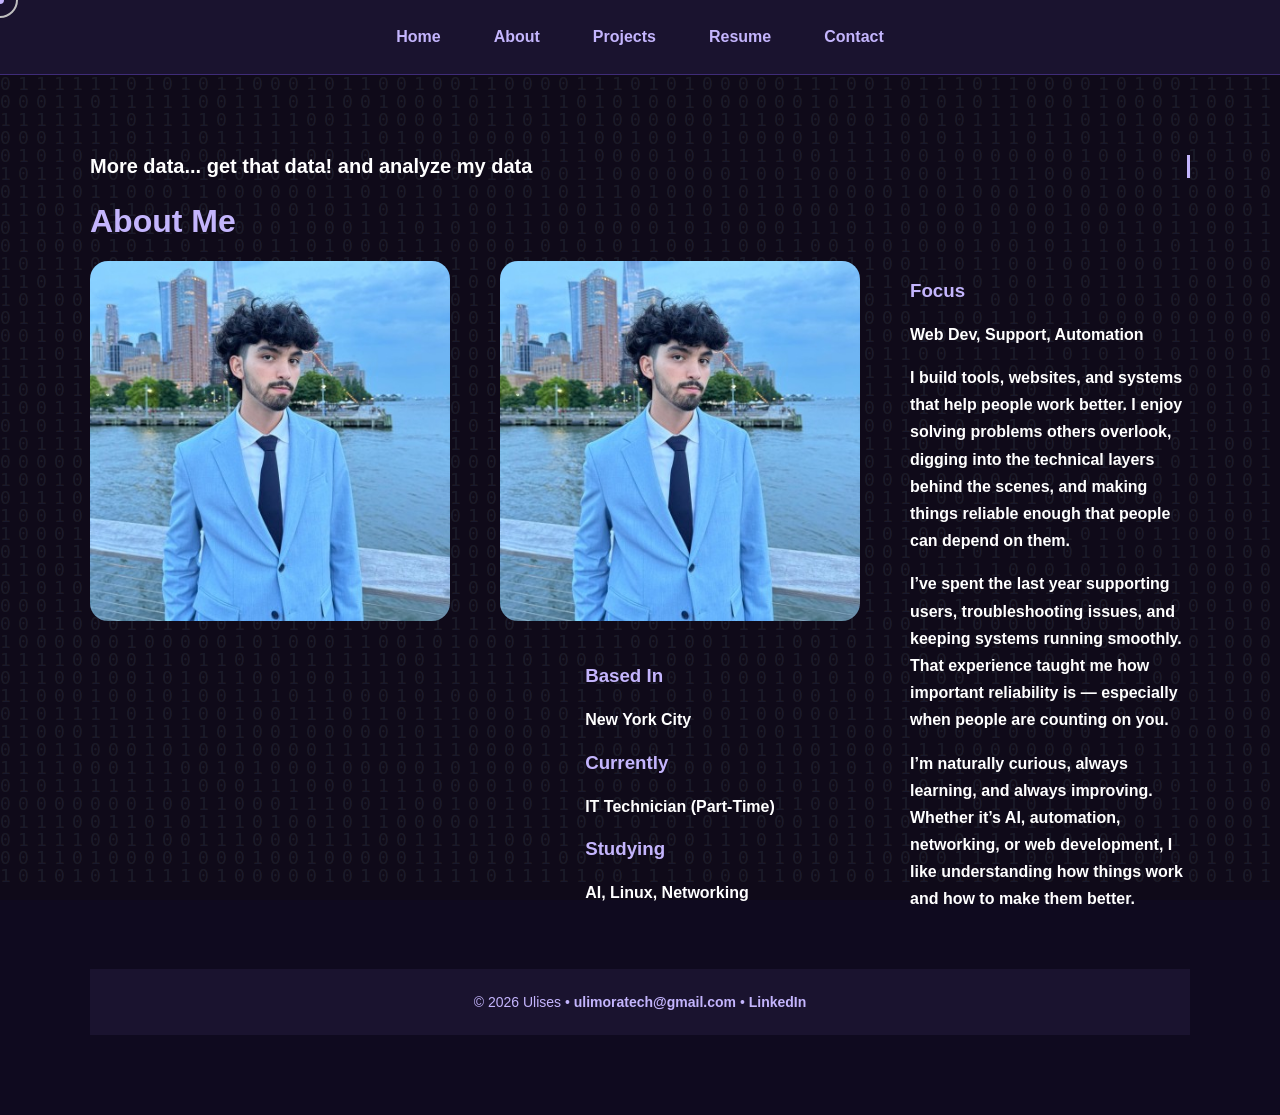
==== about.html @ 3aa350af "Update about.html" ====
<!DOCTYPE html>
<html lang="en">
<head>
  <meta charset="UTF-8">
  <title>About Me</title>
  <link rel="stylesheet" href="styles.css">
</head>

<body>
<canvas id="matrix"></canvas>
<nav>
  <a href="index.html">Home</a>
  <a href="about.html">About</a>
  <a href="projects.html">Projects</a>
  <a href="resume.html">Resume</a>
  <a href="contact.html">Contact</a>
</nav>

<div class="container">
<div class="typing">More data... get that data! and analyze my data</div>
  <h1>About Me</h1>
  <div style="display:flex; gap:50px; align-items:flex-start;">

    <div>
      <img src="assets/profile.jpg" style="width:360px; border-radius:18px;">
    </div>

    <div style="display:flex; gap:50px; align-items:flex-start;">

  <!-- LEFT COLUMN -->
  <div style="display:flex; flex-direction:column; align-items:center; gap:25px;">

    <img src="assets/profile.jpg" style="width:360px; border-radius:18px;">

    <div class="info-grid-left">
      <div class="info-item">
        <h3>Based In</h3>
        <p>New York City</p>
      </div>

      <div class="info-item">
        <h3>Currently</h3>
        <p>IT Technician (Part‑Time)</p>
      </div>

      <div class="info-item">
        <h3>Studying</h3>
        <p>AI, Linux, Networking</p>
      </div>
    </div>

  </div>

  <!-- RIGHT COLUMN -->
  <div style="flex:1;">

    <div class="info-grid-right">
      <div class="info-item">
        <h3>Focus</h3>
        <p>Web Dev, Support, Automation</p>
      </div>
    </div>

    <p>
      I build tools, websites, and systems that help people work better. I enjoy solving problems 
      others overlook, digging into the technical layers behind the scenes, and making things 
      reliable enough that people can depend on them.
    </p>

    <p>
      I’ve spent the last year supporting users, troubleshooting issues, and keeping systems running 
      smoothly. That experience taught me how important reliability is — especially when people are 
      counting on you.
    </p>

    <p>
      I’m naturally curious, always learning, and always improving. Whether it’s AI, automation, 
      networking, or web development, I like understanding how things work and how to make them better.
    </p>

  </div>

</div>

</div>

<footer>
  © 2026 Ulises • 
  <a href="mailto:ulimoratech@gmail.com">ulimoratech@gmail.com</a> • 
  <a href="https://www.linkedin.com/in/ulises-mora-061217271" target="_blank">LinkedIn</a>
</footer>

<div class="cursor-dot"></div>
<div class="cursor-outline"></div>
<script src="cursor.js"></script>
<script src="matrix.js"></script>
</body>
</html>
---- styles.css ----
/* ---------- GLOBAL DARK THEME ---------- */
body {
  margin: 0;
  padding: 0;
  font-family: 'Inter', sans-serif;
  background: #0f0a1f;
  color: #e5e3ff;
  cursor: none;
}

h1, h2, h3 {
  font-weight: 700;
  color: #c4b5fd;
}

p {
  line-height: 1.7;
  color: #dcd7ff;
}

/* ---------- NAV ---------- */
nav {
  display: flex;
  justify-content: center;
  gap: 25px;
  padding: 20px;
  background: #1a132f;
  border-bottom: 1px solid #3f2c78;
}

nav a {
  text-decoration: none;
  color: #c4b5fd;
  font-weight: 600;
  padding: 8px 14px;
  border-radius: 8px;
  transition: 0.2s;
}

nav a:hover {
  background: #3f2c78;
}

/* ---------- CONTAINER ---------- */
.container {
  max-width: 1100px;
  margin: 60px auto;
  padding: 20px;
}

/* ---------- CARD ---------- */
.card {
  background: #1a132f;
  padding: 35px;
  border-radius: 22px;
  border: 1px solid #3f2c78;
  box-shadow: 0 0 25px rgba(128, 90, 213, 0.25);
}

/* ---------- CUSTOM PURPLE CURSOR ---------- */
.cursor-dot,
.cursor-outline {
  position: fixed;
  top: 0;
  left: 0;
  pointer-events: none;
  border-radius: 50%;
  transform: translate(-50%, -50%);
  z-index: 9999;
}

.cursor-dot {
  width: 8px;
  height: 8px;
  background: #c4b5fd;
}

.cursor-outline {
  width: 32px;
  height: 32px;
  border: 2px solid #bfbfbf;
  background: transparent;
  filter: none;
  transition: transform 0.15s ease-out;
}

@media (max-width: 768px) {
  .cursor-dot,
  .cursor-outline {
    display: none;
  }
}

/* ---------- FOOTER ---------- */
footer {
  text-align: center;
  padding: 25px;
  margin-top: 40px;
  background: #1a132f;
  color: #c4b5fd;
  font-size: 14px;
}

footer a {
  color: #c4b5fd;
  font-weight: 600;
  text-decoration: none;
}

footer a:hover {
  text-decoration: underline;
}

/* ---------- CONTACT FORM FIX ---------- */
form input,
form textarea {
  width: 100%;
  padding: 14px;
  border-radius: 10px;
  border: 1px solid #3f2c78;
  background: #140d29;
  color: #e5e3ff;
  font-size: 16px;
  margin-bottom: 18px;
}

form textarea {
  height: 160px;
  resize: none;
}

/* ---------- SIMPLE TYPING ANIMATION ---------- */
.typing {
  font-size: 20px;
  font-weight: 600;
  color: #c4b5fd;
  white-space: nowrap;
  overflow: hidden;
  border-right: 3px solid #c4b5fd;
  animation: typing 3.2s steps(40, end), blink 0.7s step-end 4;
  margin-bottom: 25px;
}

@keyframes typing {
  from { width: 0; }
  to { width: 100%; }
}

@keyframes blink {
  50% { border-color: transparent; }
}

/* ---------- MATRIX BACKGROUND ---------- */
#matrix {
  position: fixed;
  top: 0;
  left: 0;
  width: 100vw;
  height: 100vh;
  z-index: -1;
  background: #0f0a1f;
}

/* ---------- REGULAR TEXT BOLD + WHITE ---------- */
.container p,
.card p,
.typing {
  color: #ffffff;
  font-weight: 600;
}

/* ---------- TWO-COLUMN ABOUT LAYOUT ---------- */
.about-layout {
  display: flex;
  align-items: flex-start; /* FIXED */
  justify-content: space-between;
  gap: 50px;
  margin-top: 40px;
}

/* Left side text */
.about-text {
  flex: 1;
}

/* Right side photo */
.about-photo {
  flex: 0 0 380px;
  display: flex;
  flex-direction: column; /* FIXED */
  justify-content: center;
  align-items: center;
  gap: 20px;
}

/* Profile photo */
.profile-photo {
  width: 340px;
  max-width: 100%;
  border-radius: 18px;
  box-shadow: 0 0 18px rgba(196, 181, 253, 0.25);
}

/* ---------- MOBILE RESPONSIVE FIX ---------- */
@media (max-width: 800px) {
  .about-layout {
    flex-direction: column;
    text-align: center;
  }

  .about-photo {
    margin-top: 20px;
  }
}

/* ---------- RESUME BUTTON ---------- */
.resume-btn {
  margin-top: 20px;
  padding: 12px 26px;
  font-size: 18px;
  font-family: "Courier New", monospace;
  color: #c4b5fd;
  background: rgba(15, 10, 31, 0.7);
  border: 1px solid rgba(196, 181, 253, 0.4);
  border-radius: 6px;
  cursor: pointer;
  transition: 0.25s ease;
  box-shadow: 0 0 12px rgba(196, 181, 253, 0.25);
  position: relative;
  overflow: hidden;
}

.resume-btn:hover {
  color: #ffffff;
  border-color: rgba(196, 181, 253, 0.8);
  box-shadow: 0 0 18px rgba(196, 181, 253, 0.45);
  transform: translateY(-2px);
}

/* Default: text visible */
.resume-btn .btn-text {
  position: relative;
  display: inline-block;
  white-space: nowrap;
  overflow: hidden;
}

/* Typing animation only on hover */
.resume-btn:hover .btn-text {
  animation: typing 1.8s steps(12) forwards;
}

/* Cursor blink */
.resume-btn .btn-text::after {
  content: "";
  position: absolute;
  right: 0;
  top: 0;
  height: 100%;
  width: 2px;
  background: #c4b5fd;
  animation: cursorBlink 0.8s infinite;
}

@keyframes cursorBlink {
  0% { opacity: 1; }
  50% { opacity: 0; }
  100% { opacity: 1; }
}
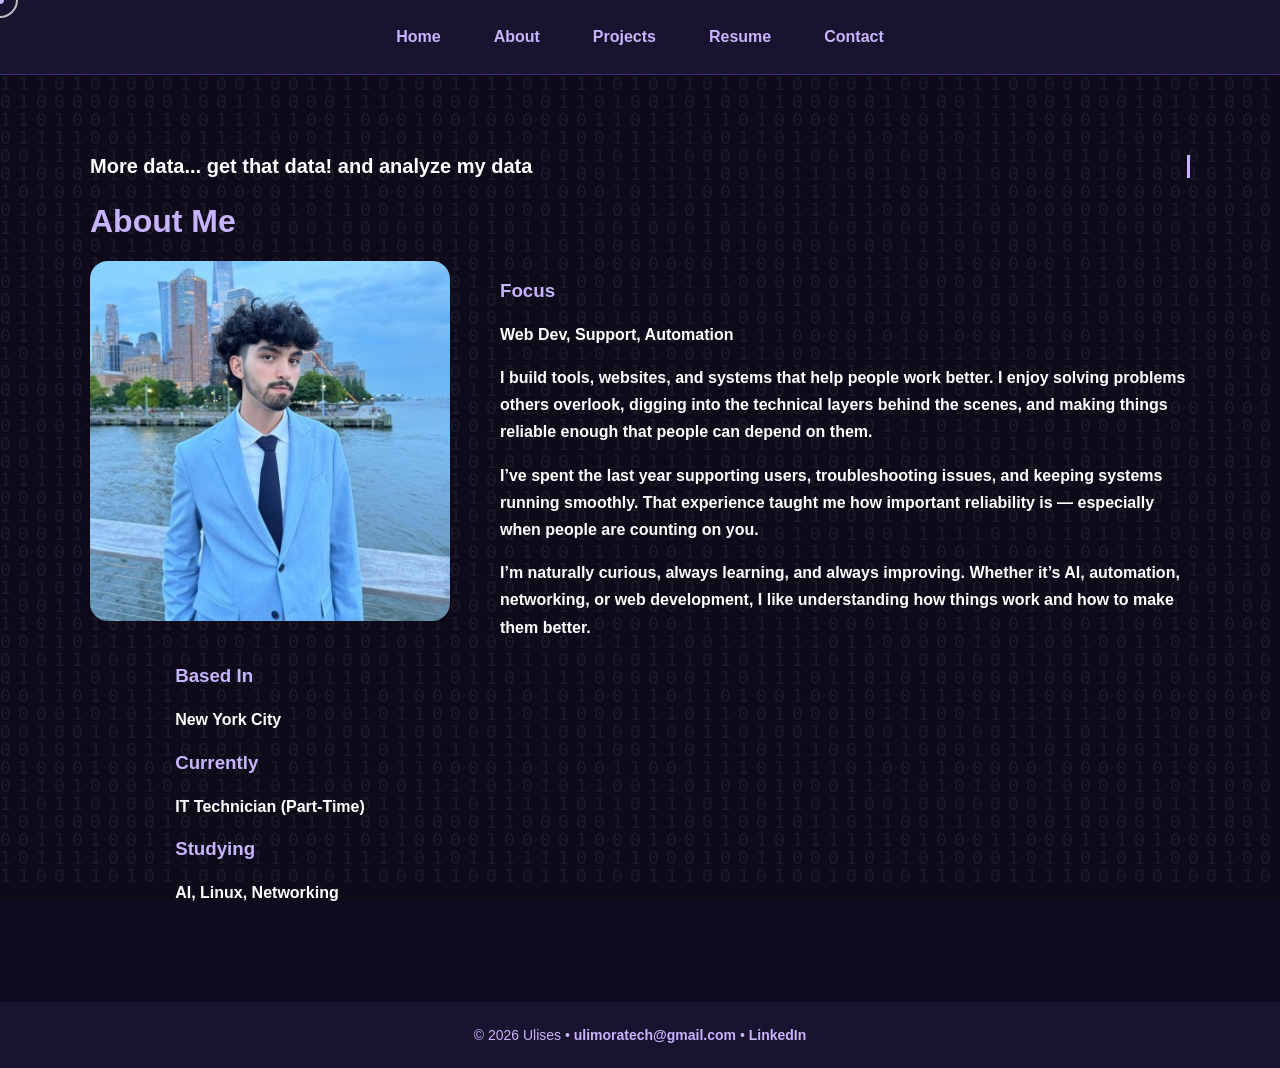
==== commit 22f86ad4: "Update about.html" ====
--- a/about.html
+++ b/about.html
@@ -7,7 +7,9 @@
 </head>
 
 <body>
+
 <canvas id="matrix"></canvas>
+
 <nav>
   <a href="index.html">Home</a>
   <a href="about.html">About</a>
@@ -17,70 +19,70 @@
 </nav>
 
 <div class="container">
-<div class="typing">More data... get that data! and analyze my data</div>
+
+  <div class="typing">More data... get that data! and analyze my data</div>
+
   <h1>About Me</h1>
+
+  <!-- MAIN TWO-COLUMN LAYOUT -->
   <div style="display:flex; gap:50px; align-items:flex-start;">
 
-    <div>
+    <!-- LEFT COLUMN -->
+    <div style="display:flex; flex-direction:column; align-items:center; gap:25px;">
+
       <img src="assets/profile.jpg" style="width:360px; border-radius:18px;">
+
+      <div class="info-grid-left">
+
+        <div class="info-item">
+          <h3>Based In</h3>
+          <p>New York City</p>
+        </div>
+
+        <div class="info-item">
+          <h3>Currently</h3>
+          <p>IT Technician (Part‑Time)</p>
+        </div>
+
+        <div class="info-item">
+          <h3>Studying</h3>
+          <p>AI, Linux, Networking</p>
+        </div>
+
+      </div>
+
     </div>
 
-    <div style="display:flex; gap:50px; align-items:flex-start;">
+    <!-- RIGHT COLUMN -->
+    <div style="flex:1;">
 
-  <!-- LEFT COLUMN -->
-  <div style="display:flex; flex-direction:column; align-items:center; gap:25px;">
-
-    <img src="assets/profile.jpg" style="width:360px; border-radius:18px;">
-
-    <div class="info-grid-left">
-      <div class="info-item">
-        <h3>Based In</h3>
-        <p>New York City</p>
+      <div class="info-grid-right">
+        <div class="info-item">
+          <h3>Focus</h3>
+          <p>Web Dev, Support, Automation</p>
+        </div>
       </div>
 
-      <div class="info-item">
-        <h3>Currently</h3>
-        <p>IT Technician (Part‑Time)</p>
-      </div>
+      <p>
+        I build tools, websites, and systems that help people work better. I enjoy solving problems 
+        others overlook, digging into the technical layers behind the scenes, and making things 
+        reliable enough that people can depend on them.
+      </p>
 
-      <div class="info-item">
-        <h3>Studying</h3>
-        <p>AI, Linux, Networking</p>
-      </div>
+      <p>
+        I’ve spent the last year supporting users, troubleshooting issues, and keeping systems running 
+        smoothly. That experience taught me how important reliability is — especially when people are 
+        counting on you.
+      </p>
+
+      <p>
+        I’m naturally curious, always learning, and always improving. Whether it’s AI, automation, 
+        networking, or web development, I like understanding how things work and how to make them better.
+      </p>
+
     </div>
 
   </div>
-
-  <!-- RIGHT COLUMN -->
-  <div style="flex:1;">
-
-    <div class="info-grid-right">
-      <div class="info-item">
-        <h3>Focus</h3>
-        <p>Web Dev, Support, Automation</p>
-      </div>
-    </div>
-
-    <p>
-      I build tools, websites, and systems that help people work better. I enjoy solving problems 
-      others overlook, digging into the technical layers behind the scenes, and making things 
-      reliable enough that people can depend on them.
-    </p>
-
-    <p>
-      I’ve spent the last year supporting users, troubleshooting issues, and keeping systems running 
-      smoothly. That experience taught me how important reliability is — especially when people are 
-      counting on you.
-    </p>
-
-    <p>
-      I’m naturally curious, always learning, and always improving. Whether it’s AI, automation, 
-      networking, or web development, I like understanding how things work and how to make them better.
-    </p>
-
-  </div>
-
-</div>
 
 </div>
 
@@ -92,7 +94,9 @@
 
 <div class="cursor-dot"></div>
 <div class="cursor-outline"></div>
+
 <script src="cursor.js"></script>
 <script src="matrix.js"></script>
+
 </body>
 </html>
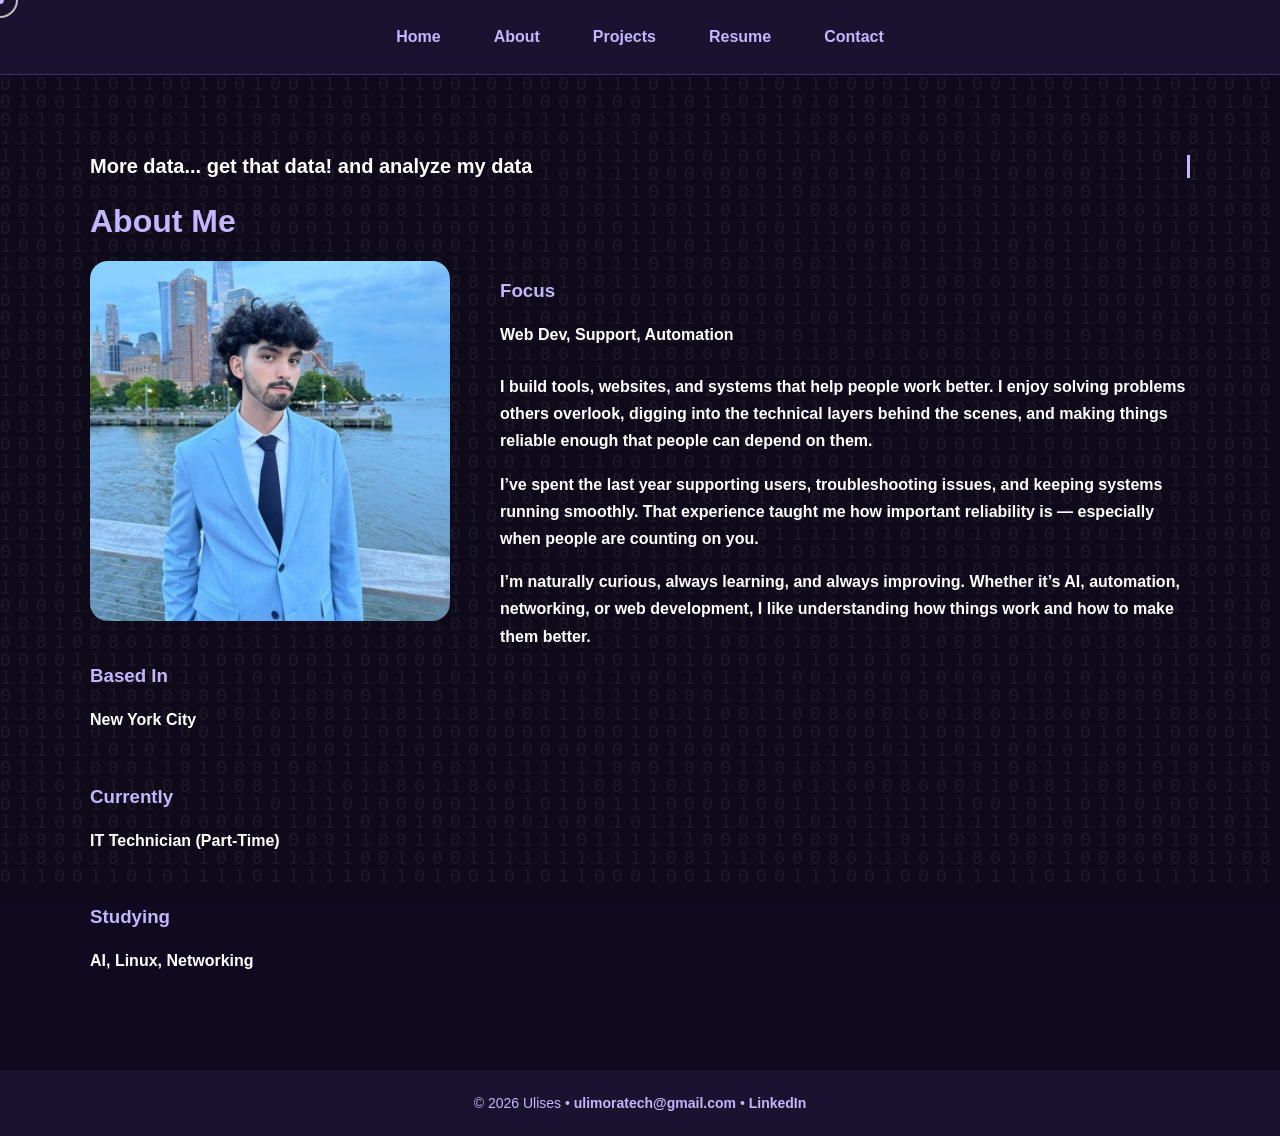
==== commit bf000571: "Update about.html" ====
--- a/about.html
+++ b/about.html
@@ -32,7 +32,7 @@
 
       <img src="assets/profile.jpg" style="width:360px; border-radius:18px;">
 
-      <div class="info-grid-left">
+      <div style="display:flex; flex-direction:column; gap:18px; width:100%;">
 
         <div class="info-item">
           <h3>Based In</h3>
@@ -56,7 +56,7 @@
     <!-- RIGHT COLUMN -->
     <div style="flex:1;">
 
-      <div class="info-grid-right">
+      <div style="margin-bottom:25px;">
         <div class="info-item">
           <h3>Focus</h3>
           <p>Web Dev, Support, Automation</p>
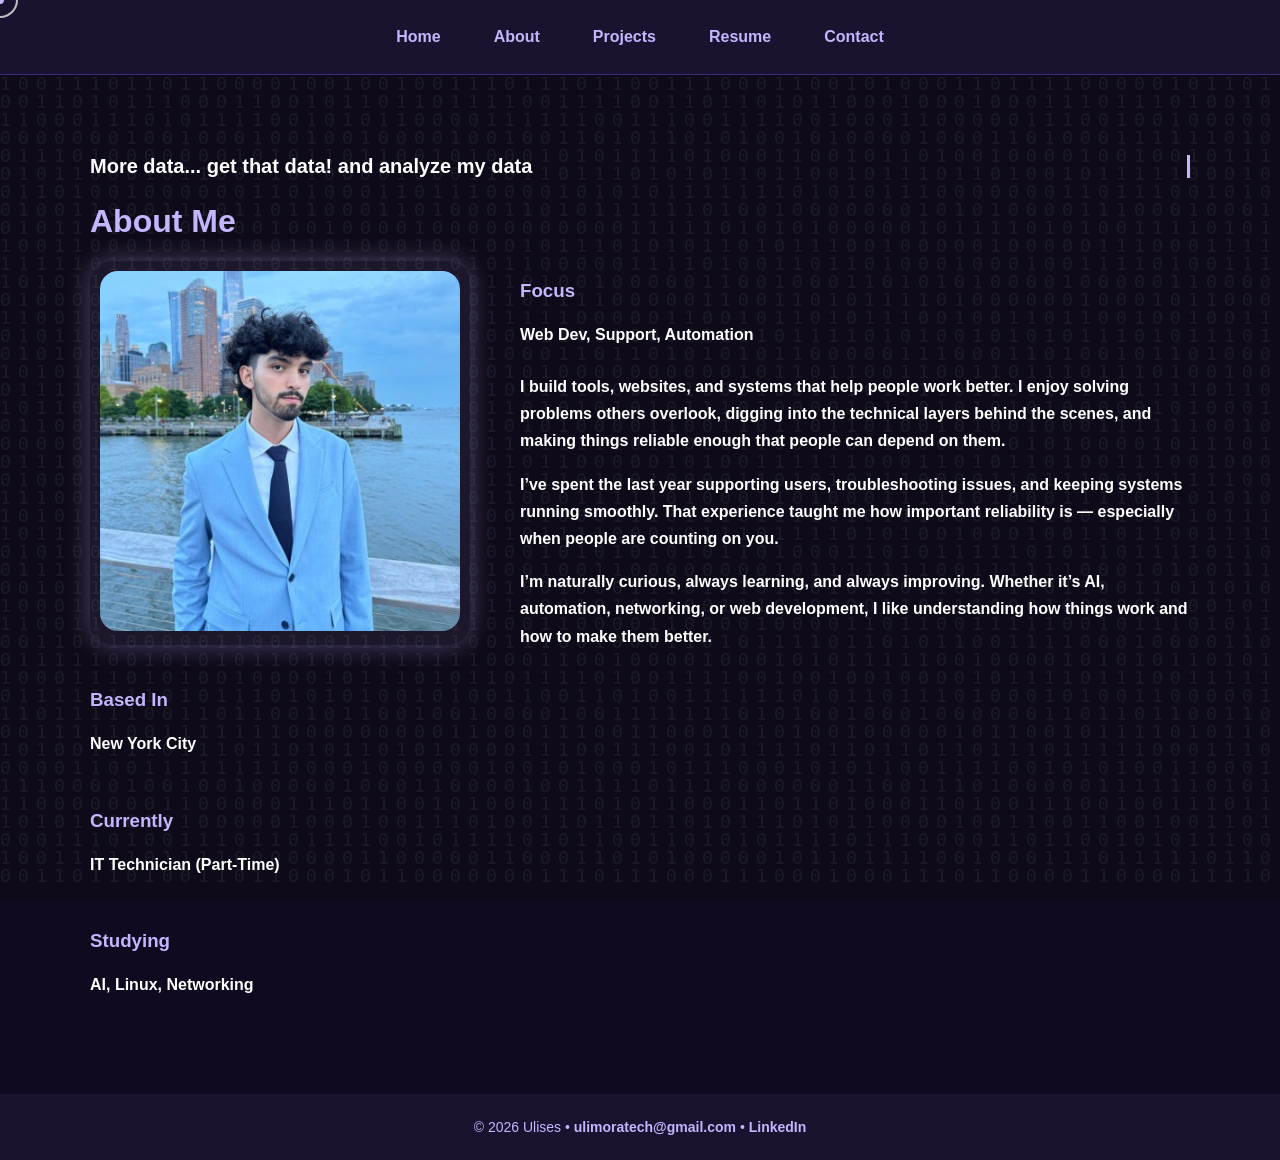
==== commit 4151e20a: "Update about.html" ====
--- a/about.html
+++ b/about.html
@@ -30,8 +30,17 @@
     <!-- LEFT COLUMN -->
     <div style="display:flex; flex-direction:column; align-items:center; gap:25px;">
 
-      <img src="assets/profile.jpg" style="width:360px; border-radius:18px;">
+      <!-- Difuminated Purple Glow Border -->
+      <div style="
+        padding: 10px;
+        border-radius: 22px;
+        background: rgba(196, 181, 253, 0.08);
+        box-shadow: 0 0 25px rgba(196, 181, 253, 0.35);
+      ">
+        <img src="assets/profile.jpg" style="width:360px; border-radius:18px;">
+      </div>
 
+      <!-- Info Items Under Photo -->
       <div style="display:flex; flex-direction:column; gap:18px; width:100%;">
 
         <div class="info-item">
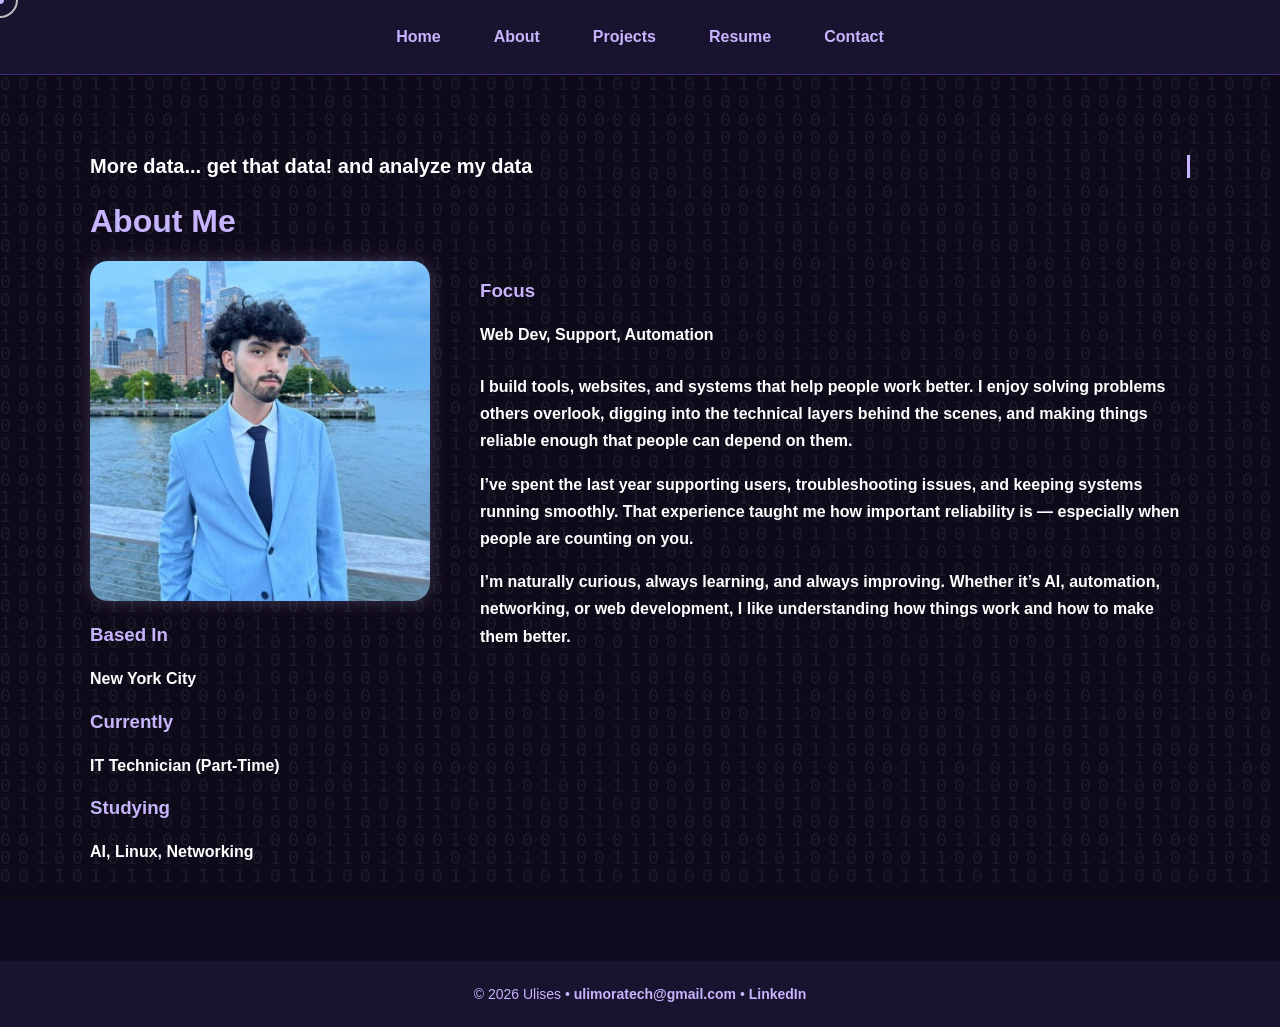
==== commit 17bc45c6: "Refactor about.html structure and styles" ====
--- a/about.html
+++ b/about.html
@@ -27,40 +27,31 @@
   <!-- MAIN TWO-COLUMN LAYOUT -->
   <div style="display:flex; gap:50px; align-items:flex-start;">
 
-    <!-- LEFT COLUMN -->
-    <div style="display:flex; flex-direction:column; align-items:center; gap:25px;">
+     <!-- LEFT COLUMN -->
+  <div class="about-left">
 
-      <!-- Difuminated Purple Glow Border -->
-      <div style="
-        padding: 10px;
-        border-radius: 22px;
-        background: rgba(196, 181, 253, 0.08);
-        box-shadow: 0 0 25px rgba(196, 181, 253, 0.35);
-      ">
-        <img src="assets/profile.jpg" style="width:360px; border-radius:18px;">
+    <img src="assets/profile.jpg" class="profile-photo">
+
+    <div class="info-grid-left">
+
+      <div class="info-item">
+        <h3>Based In</h3>
+        <p>New York City</p>
       </div>
 
-      <!-- Info Items Under Photo -->
-      <div style="display:flex; flex-direction:column; gap:18px; width:100%;">
+      <div class="info-item">
+        <h3>Currently</h3>
+        <p>IT Technician (Part‑Time)</p>
+      </div>
 
-        <div class="info-item">
-          <h3>Based In</h3>
-          <p>New York City</p>
-        </div>
-
-        <div class="info-item">
-          <h3>Currently</h3>
-          <p>IT Technician (Part‑Time)</p>
-        </div>
-
-        <div class="info-item">
-          <h3>Studying</h3>
-          <p>AI, Linux, Networking</p>
-        </div>
-
+      <div class="info-item">
+        <h3>Studying</h3>
+        <p>AI, Linux, Networking</p>
       </div>
 
     </div>
+
+  </div>
 
     <!-- RIGHT COLUMN -->
     <div style="flex:1;">
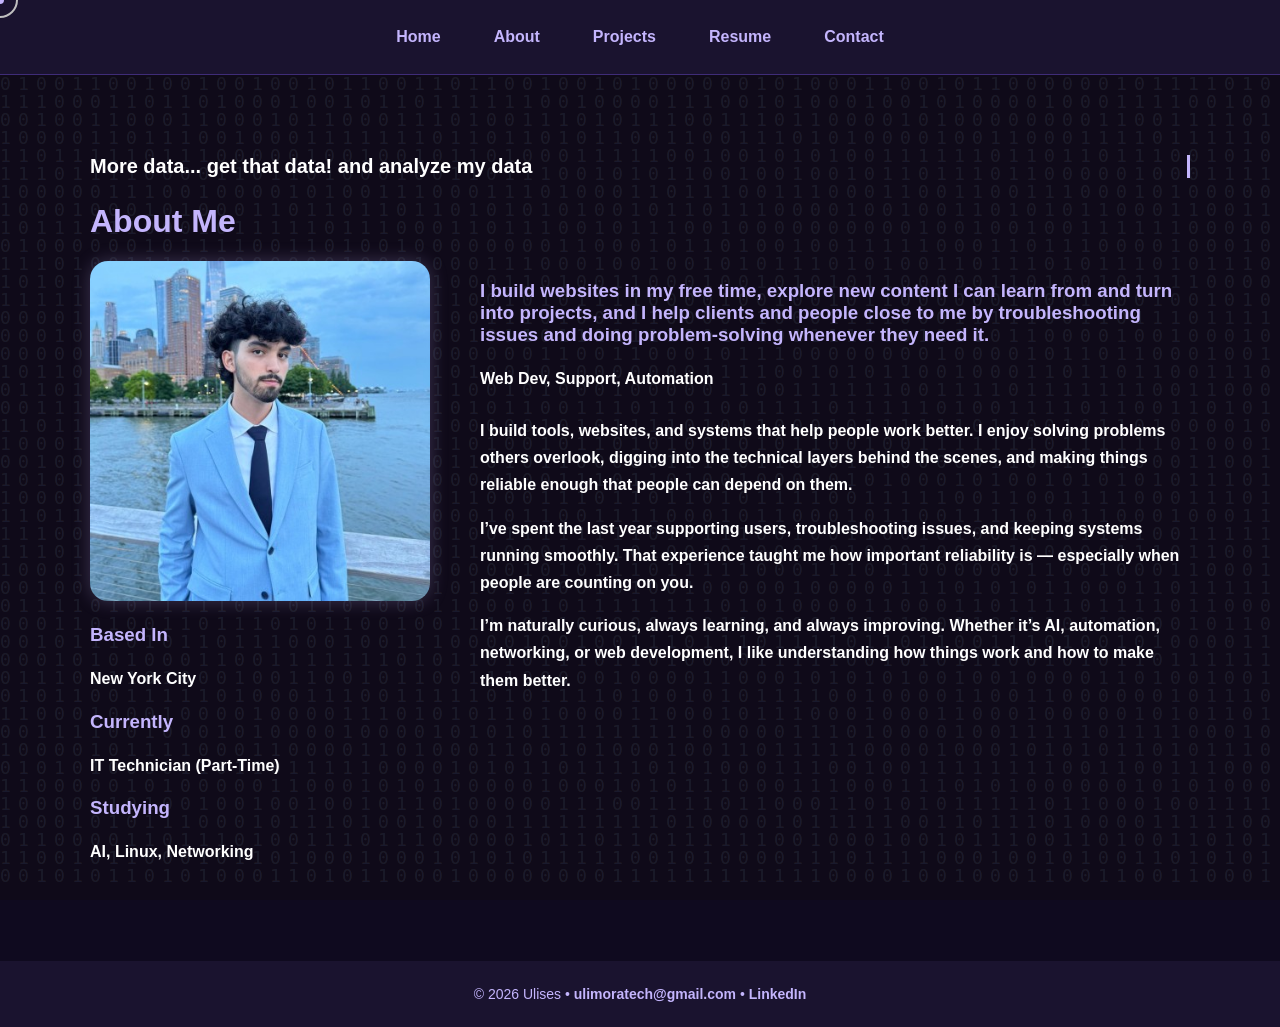
==== commit 7fa5e2f4: "Update about.html" ====
--- a/about.html
+++ b/about.html
@@ -58,7 +58,7 @@
 
       <div style="margin-bottom:25px;">
         <div class="info-item">
-          <h3>Focus</h3>
+          <h3>I build websites in my free time, explore new content I can learn from and turn into projects, and I help clients and people close to me by troubleshooting issues and doing problem‑solving whenever they need it.</h3>
           <p>Web Dev, Support, Automation</p>
         </div>
       </div>
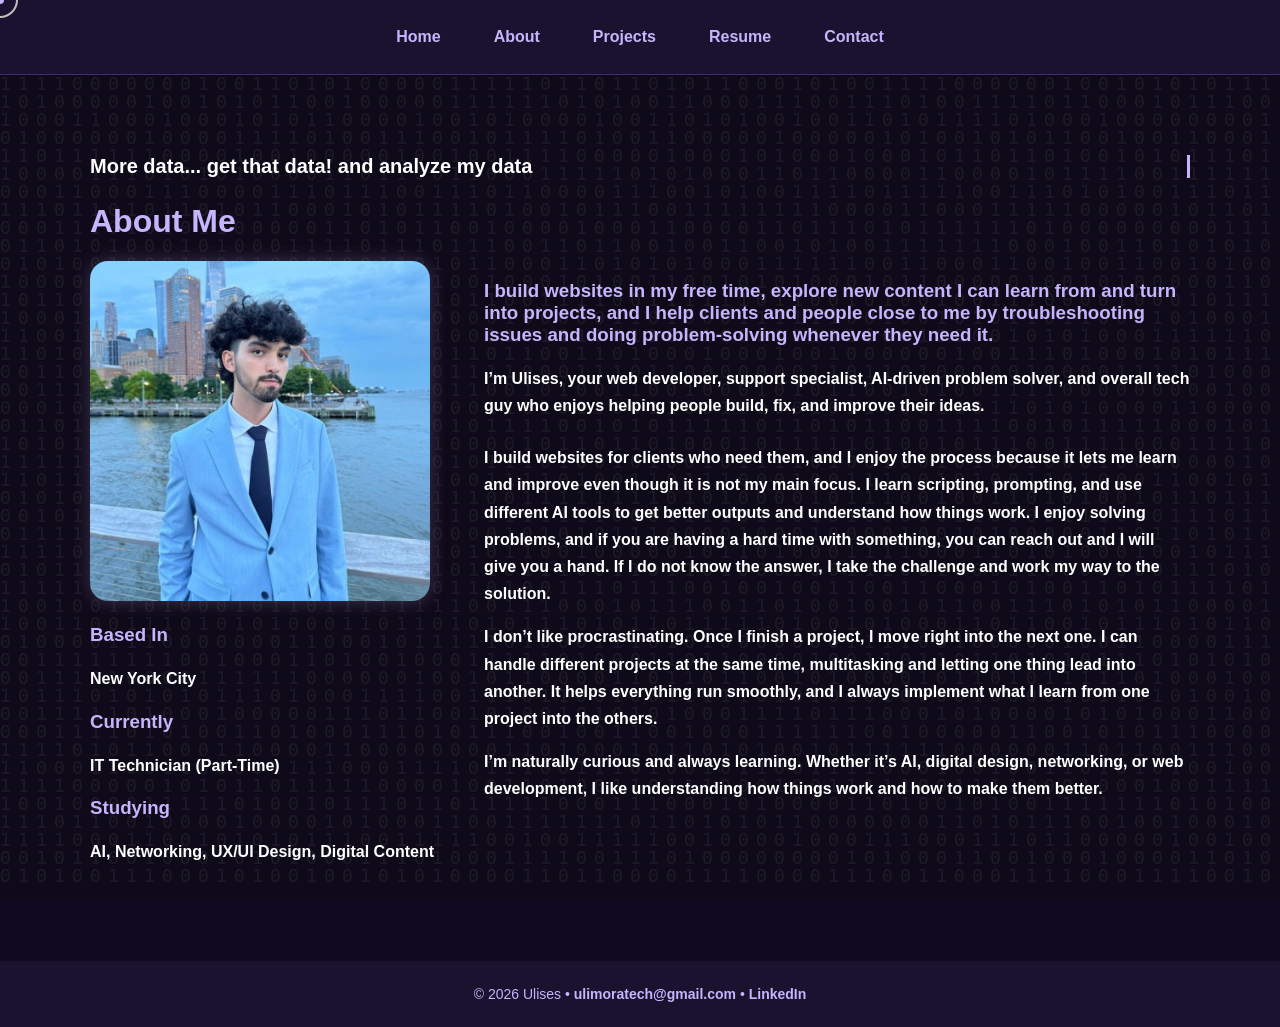
==== commit 770e4fdd: "Revise About Me section and enhance content Updated personal information and improved content clarit" ====
--- a/about.html
+++ b/about.html
@@ -46,7 +46,7 @@
 
       <div class="info-item">
         <h3>Studying</h3>
-        <p>AI, Linux, Networking</p>
+        <p>AI, Networking, UX/UI Design, Digital Content</p>
       </div>
 
     </div>
@@ -59,26 +59,38 @@
       <div style="margin-bottom:25px;">
         <div class="info-item">
           <h3>I build websites in my free time, explore new content I can learn from and turn into projects, and I help clients and people close to me by troubleshooting issues and doing problem‑solving whenever they need it.</h3>
-          <p>Web Dev, Support, Automation</p>
+          <p>
+  I’m Ulises, your web developer, support specialist, AI‑driven problem solver,
+            and overall tech guy who enjoys helping people build, fix, and improve their ideas.
+</p>
+
         </div>
       </div>
 
       <p>
-        I build tools, websites, and systems that help people work better. I enjoy solving problems 
-        others overlook, digging into the technical layers behind the scenes, and making things 
-        reliable enough that people can depend on them.
+       <p>
+  I build websites for clients who need them, and I enjoy the process because it lets me learn and
+         improve even though it is not my main focus. I learn scripting, prompting, and use different AI tools
+         to get better outputs and understand how things work. I enjoy solving problems,
+         and if you are having a hard time with something, you can reach out and I will give you a hand.
+         If I do not know the answer, I take the challenge and work my way to the solution.
+</p>
+
       </p>
 
-      <p>
-        I’ve spent the last year supporting users, troubleshooting issues, and keeping systems running 
-        smoothly. That experience taught me how important reliability is — especially when people are 
-        counting on you.
-      </p>
+     <p>
+  <p>
+  I don’t like procrastinating. Once I finish a project, I move right into the next one.
+    I can handle different projects at the same time, multitasking and letting one thing lead into another.
+    It helps everything run smoothly, and I always implement what I learn from one project into the others.
+</p>
 
-      <p>
-        I’m naturally curious, always learning, and always improving. Whether it’s AI, automation, 
-        networking, or web development, I like understanding how things work and how to make them better.
-      </p>
+</p>
+
+     <p>
+  I’m naturally curious and always learning. Whether it’s AI, digital design, networking, or web development,
+       I like understanding how things work and how to make them better.
+</p>
 
     </div>
 
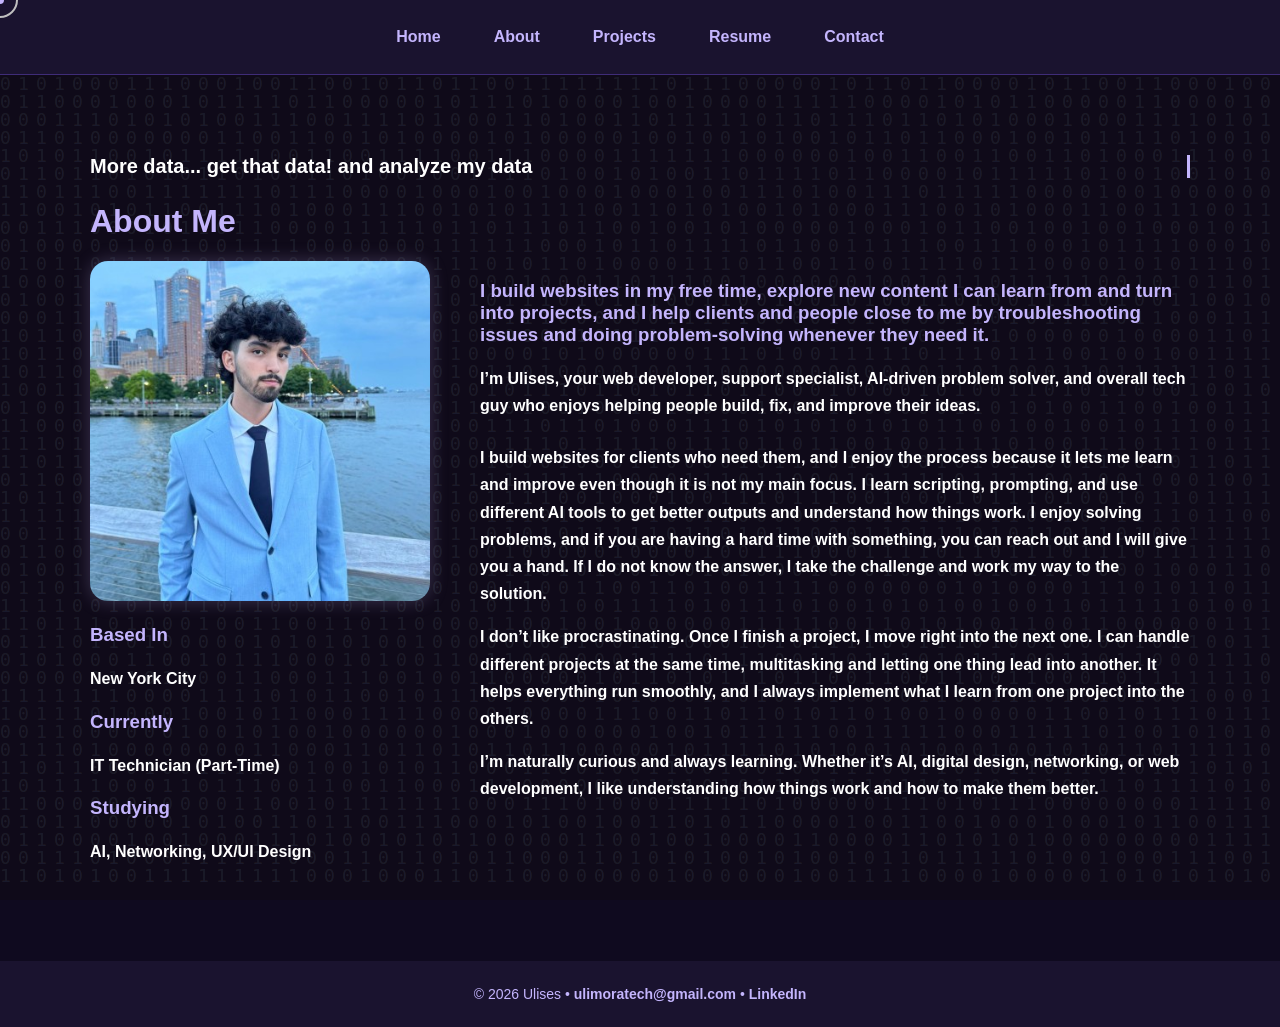
==== commit 6e457d24: "Fix HTML formatting and structure in about.html" ====
--- a/about.html
+++ b/about.html
@@ -46,7 +46,7 @@
 
       <div class="info-item">
         <h3>Studying</h3>
-        <p>AI, Networking, UX/UI Design, Digital Content</p>
+        <p>AI, Networking, UX/UI Design</p>
       </div>
 
     </div>
